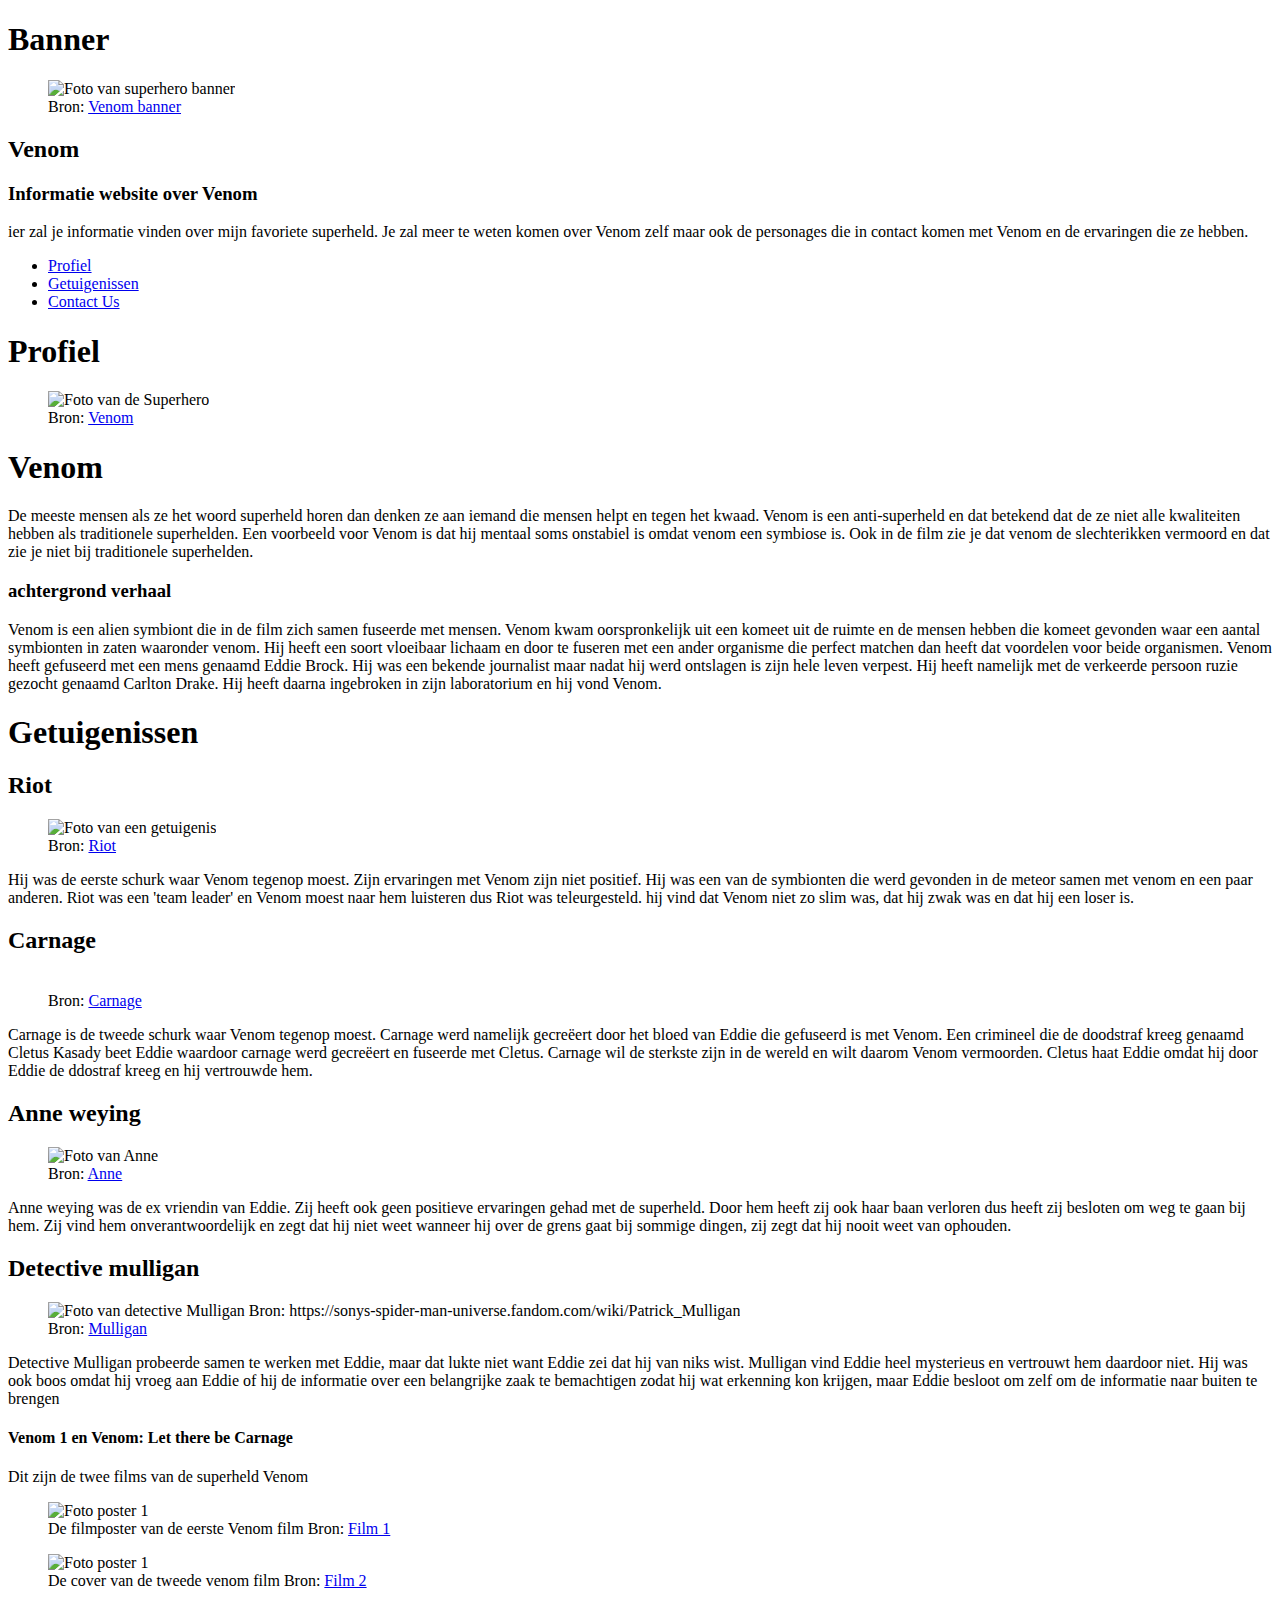
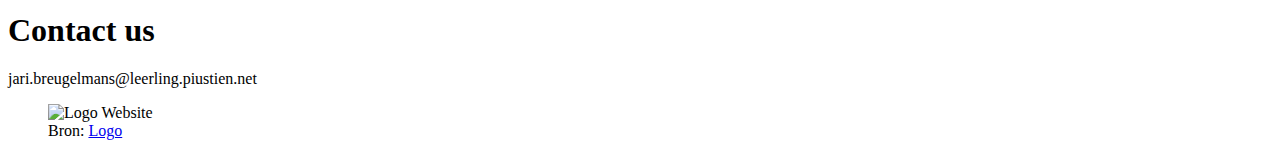
==== Index.html @ 2c0906f4 "Website" ====
<!DOCTYPE html>
<html>
    <head>

        <title>Superhero website</title>

        <style>
          
        </style>

    </head>
    <body>
        <header id="Bovenkant">

            <h1>Banner</h1>

        <figure>

            <img src="Foto's-website/Venom banner.jpg" alt="Foto van superhero banner" width="1300px" height="300px">

            <figcaption> Bron: <a href="https://filmspell.com/marvels-venom-2018-movie-review/" >Venom banner</a> </figcaption>

        </figure>

            <H2>Venom</H2>

            <H3>Informatie website over Venom </H3>

            <p>ier zal je informatie vinden over mijn favoriete superheld. Je zal meer te weten komen over Venom zelf maar ook de personages die in contact komen met Venom en de ervaringen die ze hebben. 
            </p>

        </header>
        <nav> 
            <ul>
                <li> <a href="#Profiel-nav">Profiel</a> </li>
                <li> <a href="#Getuigenissen-nav">Getuigenissen</a> </li>
                <li> <a href="#ContactUs-nav">Contact Us</a> </li>
            </ul>
        </nav>

        <H1 id="Profiel-nav">Profiel</H1>

    <section class="Profiel">

        <article class="Profiel-Venom">

        <figure>

            <img src="Foto's-website/Venom.webp" alt="Foto van de Superhero" width="500px">

            <figcaption> Bron: <a href="https://www.cnet.com/culture/entertainment/venom-let-there-be-carnage-end-credits-scene-is-more-important-than-the-movie-itself/">Venom</a> </figcaption>

        </figure>
        
            <h1>Venom</h1>
        
            <p class="anti-superheld">De meeste mensen als ze het woord superheld horen dan denken ze aan
            iemand die mensen helpt en tegen het kwaad. Venom is een anti-superheld
            en dat betekend dat de ze niet alle kwaliteiten hebben als traditionele superhelden. Een voorbeeld voor Venom
            is dat hij mentaal soms onstabiel is omdat venom een symbiose is. Ook in de film zie je dat venom de slechterikken vermoord en
             dat zie je niet bij traditionele superhelden. 
            </p>

        </article>

            
        <article class="Backstory">

            <H3>achtergrond verhaal</H3>

            <p id="Venom-achtergrond">Venom is een alien symbiont die in de film zich samen fuseerde met mensen. Venom kwam oorspronkelijk uit een komeet uit de ruimte en de mensen hebben die komeet gevonden waar een aantal symbionten in zaten waaronder venom. Hij heeft een soort vloeibaar lichaam en door te fuseren met een ander organisme die perfect matchen dan heeft dat voordelen voor beide organismen. Venom heeft gefuseerd met een mens genaamd Eddie Brock. Hij was een bekende journalist maar nadat hij werd ontslagen is zijn hele leven verpest. Hij heeft namelijk met de verkeerde persoon ruzie gezocht genaamd Carlton Drake. Hij heeft daarna ingebroken in zijn laboratorium en hij vond Venom.</p>

        </article>

    </section>

        <h1 id="Getuigenissen-nav">Getuigenissen</h1>

    <section class="Getuigenissen">

        <article class="Riot-ervaringen">  

            <h2>Riot</h2>

        <figure>
            <img src="Foto's-website/Riot.webp" alt="Foto van een getuigenis" width="500px">

            <figcaption> Bron: <a href="https://villains.fandom.com/wiki/Riot_(Sony%27s_Marvel_Universe)">Riot</a> </figcaption>

        </figure>

            <p>Hij was de eerste schurk waar Venom tegenop moest. Zijn ervaringen met Venom zijn niet positief. Hij was een van de symbionten die werd gevonden in de meteor samen met venom en een paar anderen. Riot was een 'team leader' en Venom moest naar hem luisteren dus Riot was teleurgesteld. hij vind dat Venom niet zo slim was, dat hij zwak was en dat hij een loser is. </p>

        </article> 
        
        <article class="Carnage-ervaringen">

            <h2>Carnage</h2>
        <figure>

            <img src="Foto's-website/Carnage.webp" alt="" width="500px">

            <figcaption> Bron: <a href="https://www.gq.com/story/venom-let-there-be-carnage-trailer-reaction">Carnage</a> </figcaption>

        </figure>

            <p>Carnage is de tweede schurk waar Venom tegenop moest. Carnage werd namelijk gecreëert door het bloed van Eddie die gefuseerd is met Venom. Een crimineel die de doodstraf kreeg genaamd Cletus Kasady beet Eddie waardoor carnage werd gecreëert en fuseerde met Cletus. Carnage wil de sterkste zijn in de wereld en wilt daarom Venom vermoorden. Cletus haat Eddie omdat hij door Eddie de ddostraf kreeg en hij vertrouwde hem.   </p>

        </article>

        <article class="Anne-ervaringen">

            <H2>Anne weying</H2>
        <figure>

            <img src="Foto's-website/Anne.webp" alt="Foto van Anne" height="400px">

            <figcaption>Bron: <a href="https://marvel-movies.fandom.com/wiki/Anne_Weying">Anne</a> </figcaption>

        </figure>

            <p>Anne weying was de ex vriendin van Eddie. Zij heeft ook geen positieve ervaringen gehad met de superheld. Door hem heeft zij ook haar baan verloren dus heeft zij besloten om weg te gaan bij hem. Zij vind hem onverantwoordelijk en zegt dat hij niet weet wanneer hij over de grens gaat bij sommige dingen, zij zegt dat hij nooit weet van ophouden.</p>

        </article>

        <article class="Mulligan-ervaringen">

            <H2>Detective mulligan</H2>
        <figure>
            <img id="Mulligan" src="Foto's-website/Mulligan.webp" alt="Foto van detective Mulligan Bron: https://sonys-spider-man-universe.fandom.com/wiki/Patrick_Mulligan" height="400px">

            <figcaption>Bron: <a href="https://sonys-spider-man-universe.fandom.com/wiki/Patrick_Mulligan">Mulligan </a></figcaption>

        </figure>

            <p>Detective Mulligan probeerde samen te werken met Eddie, maar dat lukte niet want Eddie zei dat hij van niks wist. Mulligan vind Eddie heel mysterieus en vertrouwt hem daardoor niet. Hij was ook boos omdat hij vroeg aan Eddie of hij de informatie over een belangrijke zaak te bemachtigen zodat hij wat erkenning kon krijgen, maar Eddie besloot om zelf om de informatie naar buiten te brengen </p>

        </article>

    </section>

    <aside id="Zijkant">

            <H4>Venom 1 en Venom: Let there be Carnage</H4>

            <p>Dit zijn de twee films van de superheld Venom</p>

        <figure>

            <img id="SideBar" src="Foto's-website/Film poster 1.jpg" alt="Foto poster 1" height="400px" width="300px">

            <figcaption> De filmposter van de eerste Venom film Bron: <a href="https://www.amazon.de/-/en/Venom-Movie-Poster-Tongue-Inches/dp/B07G6W6X91">Film 1</a> </figcaption>

        </figure>

        <figure>

            <img id="SideBar" src="Foto's-website/Film poster 2.jpg" alt="Foto poster 1" height="400px" width="300px">

            <figcaption> De cover van de tweede venom film Bron: <a href="https://www.imdb.com/title/tt7097896/">Film 2</a> </figcaption>

        </figure>

    </aside>
    <footer id="Onderkant">

        <H1 id="ContactUs-nav">Contact us </H1>

        <p>jari.breugelmans@leerling.piustien.net</p>

    <figure>

        <img src="Foto's-website/Logo.jpg" alt="Logo Website" width="200px" height="300px">

        <figcaption>Bron: <a href="https://www.peakpx.com/en/search?q=venom+logo"> Logo </a> </figcaption>

    </figure>

    </footer>    

    </body>
    
</html>
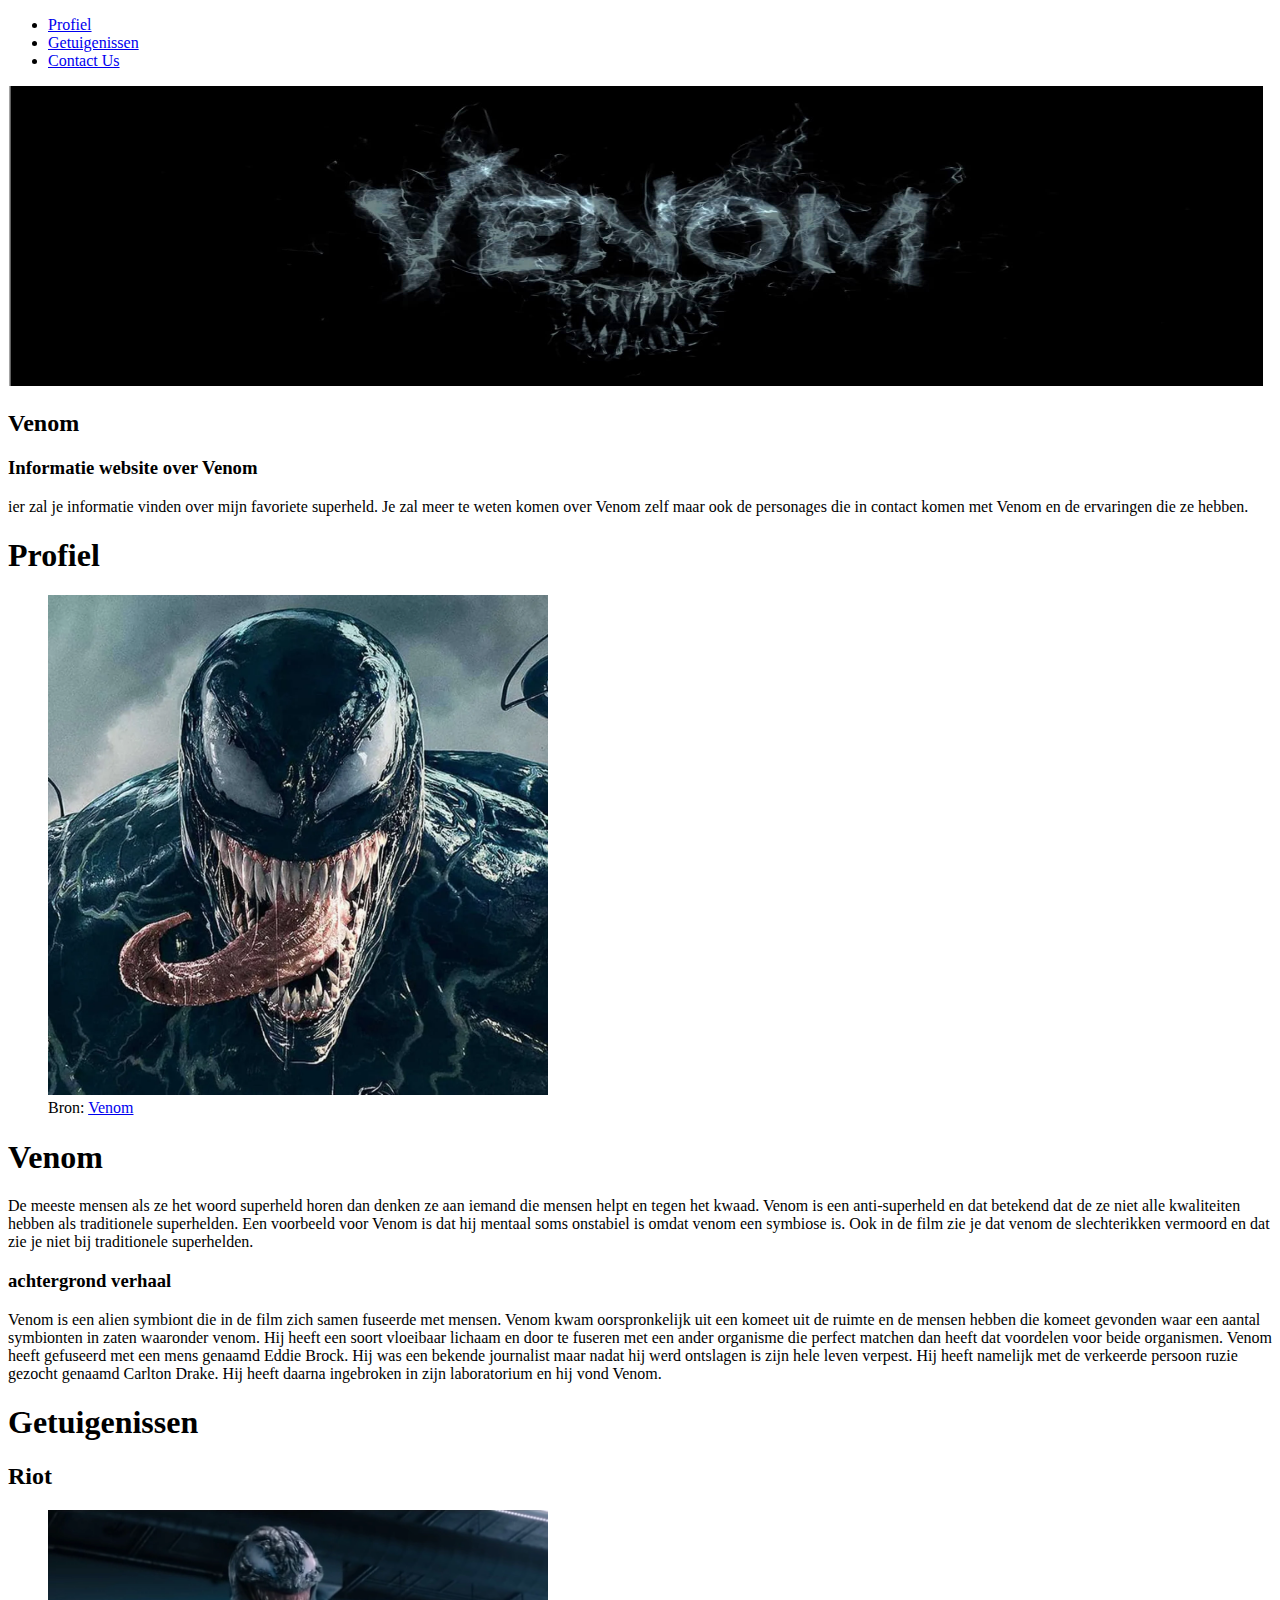
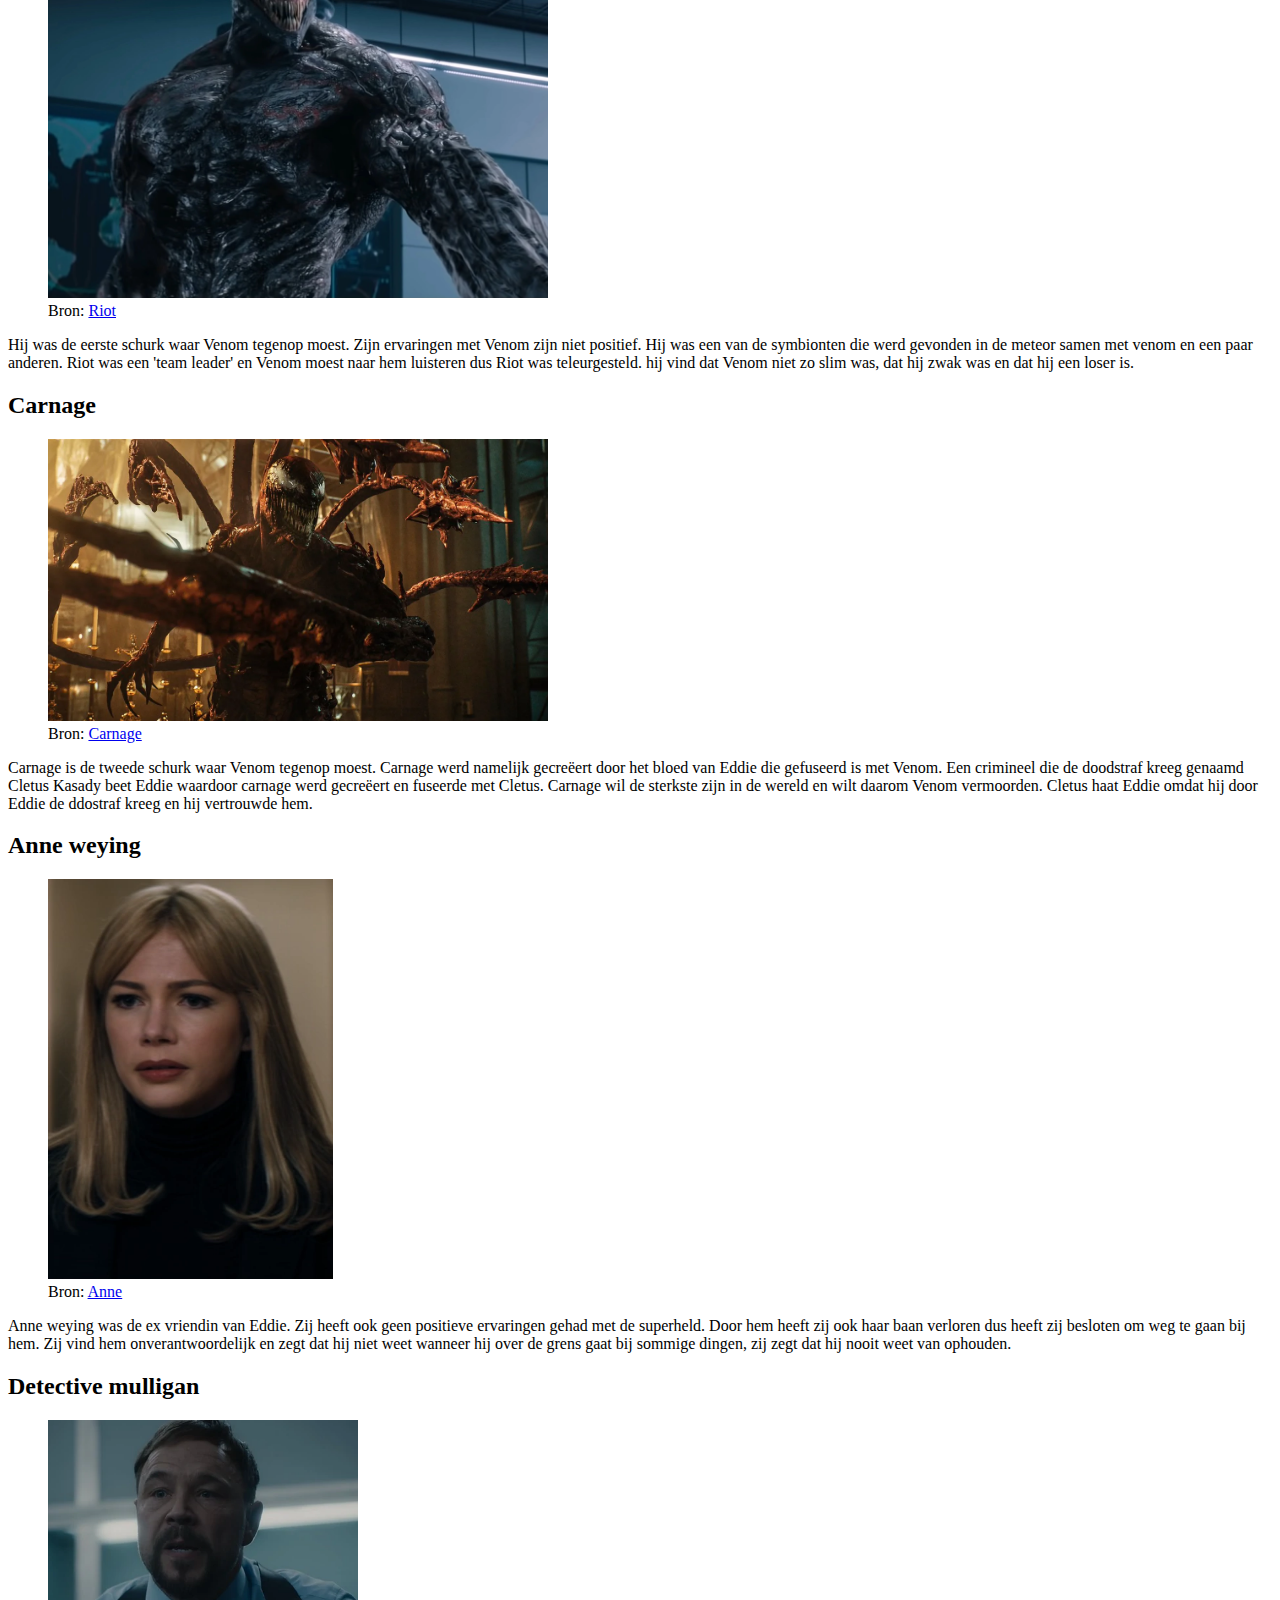
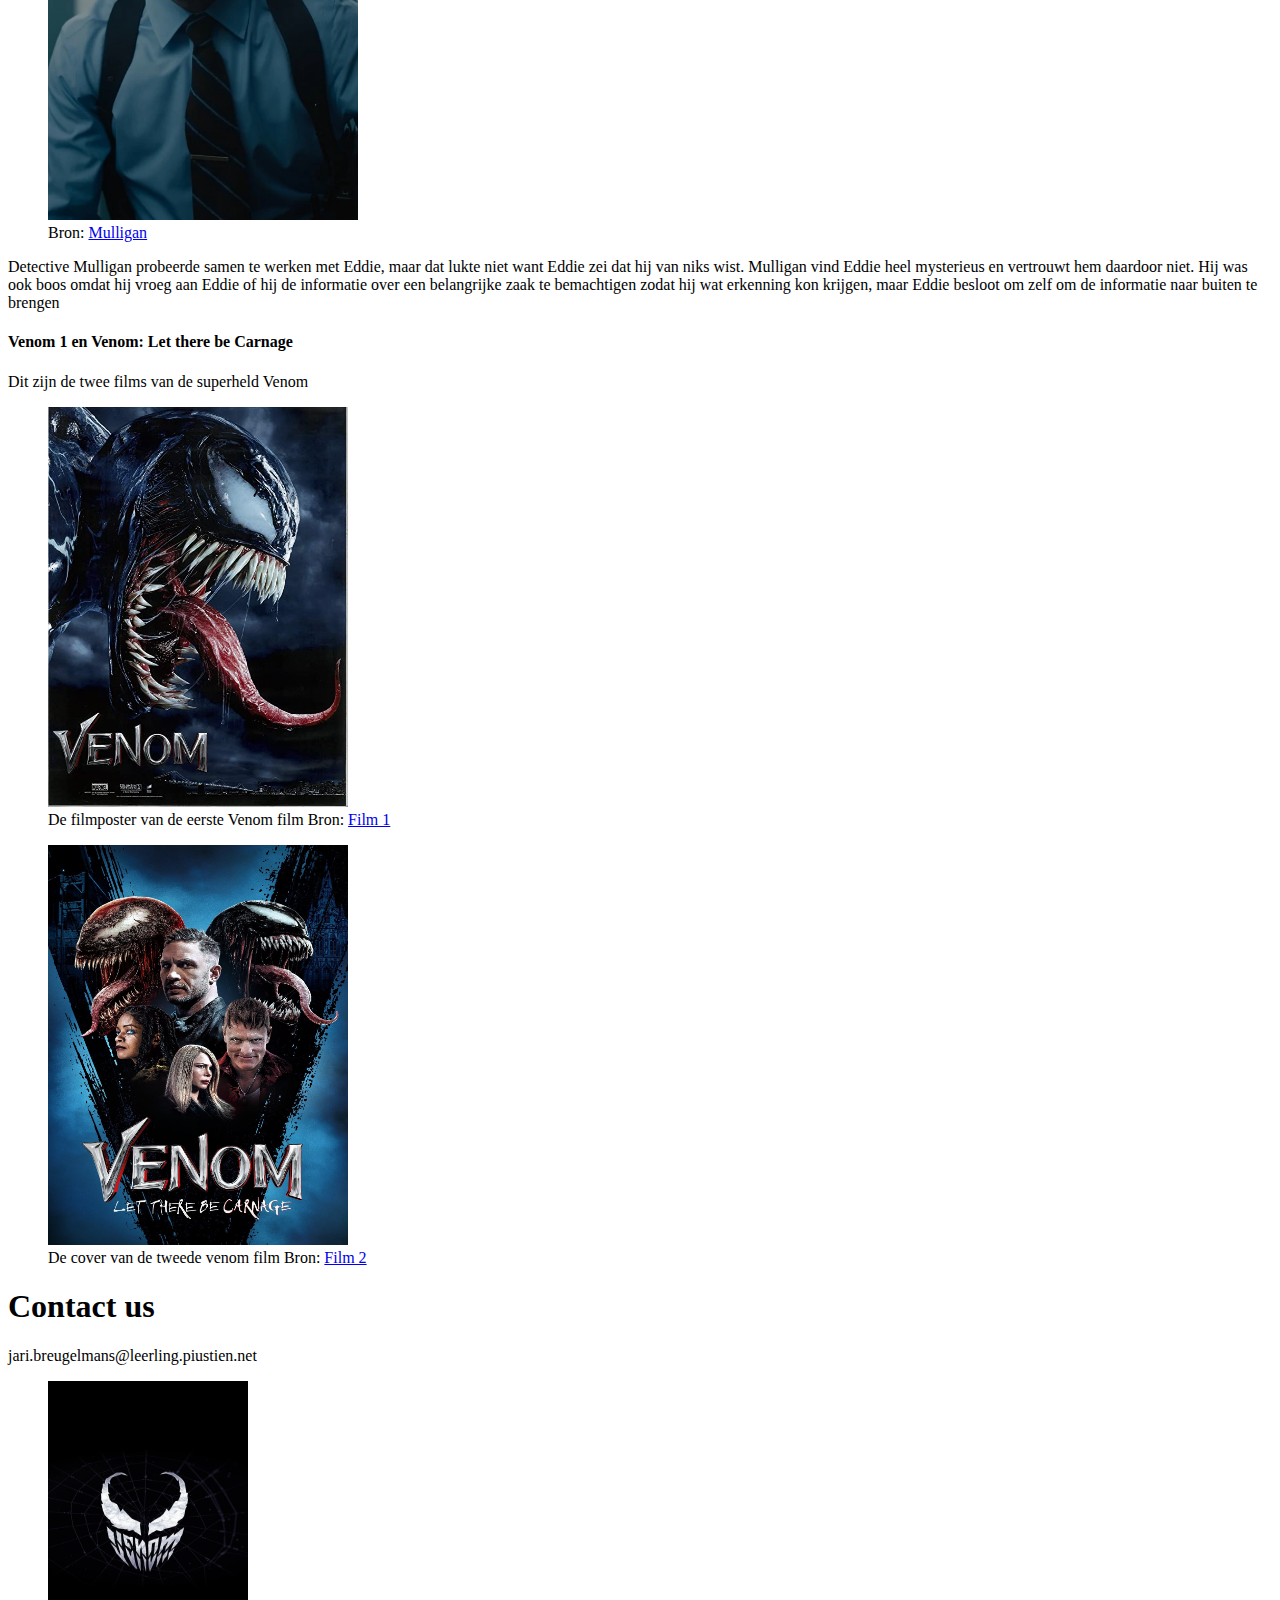
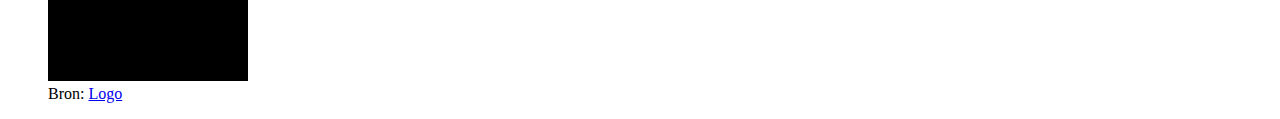
==== commit 187d1c43: "W" ====
--- a/Index.html
+++ b/Index.html
@@ -4,23 +4,33 @@
 
         <title>Superhero website</title>
 
-        <style>
-          
-        </style>
+        <link rel="stylesheet" href="composition.css">
+        <link rel="stylesheet" href="utilities.css">
+        <link rel="stylesheet" href="Blocks.css">
 
     </head>
+
     <body>
+
+        <nav id="navigatiebalk"> 
+            <ul>
+                <li> <a href="#Profiel-nav">Profiel</a> </li>
+                <li> <a href="#Getuigenissen-nav">Getuigenissen</a> </li>
+                <li> <a href="#ContactUs-nav">Contact Us</a> </li>
+            </ul>
+        </nav>
+
         <header id="Bovenkant">
 
-            <h1>Banner</h1>
+            
 
-        <figure>
+        
 
-            <img src="Foto's-website/Venom banner.jpg" alt="Foto van superhero banner" width="1300px" height="300px">
+            <img src="Foto's-website/Venom banner.jpg" class="Venom-banner" alt="Foto van superhero banner">
 
-            <figcaption> Bron: <a href="https://filmspell.com/marvels-venom-2018-movie-review/" >Venom banner</a> </figcaption>
+            
 
-        </figure>
+      
 
             <H2>Venom</H2>
 
@@ -30,13 +40,7 @@
             </p>
 
         </header>
-        <nav> 
-            <ul>
-                <li> <a href="#Profiel-nav">Profiel</a> </li>
-                <li> <a href="#Getuigenissen-nav">Getuigenissen</a> </li>
-                <li> <a href="#ContactUs-nav">Contact Us</a> </li>
-            </ul>
-        </nav>
+        
 
         <H1 id="Profiel-nav">Profiel</H1>
 
--- a/composition.css
+++ b/composition.css
@@ -0,0 +1,34 @@
+#navigatiebalk{
+    
+}
+
+.Venom-banner{
+
+    margin: 0px;
+    width: 1255px;
+    height: 300px;
+
+}
+
+
+
+
+
+
+
+
+
+
+
+
+
+
+
+
+
+
+
+@media only screen and (max-width:700px) {
+
+}
+    
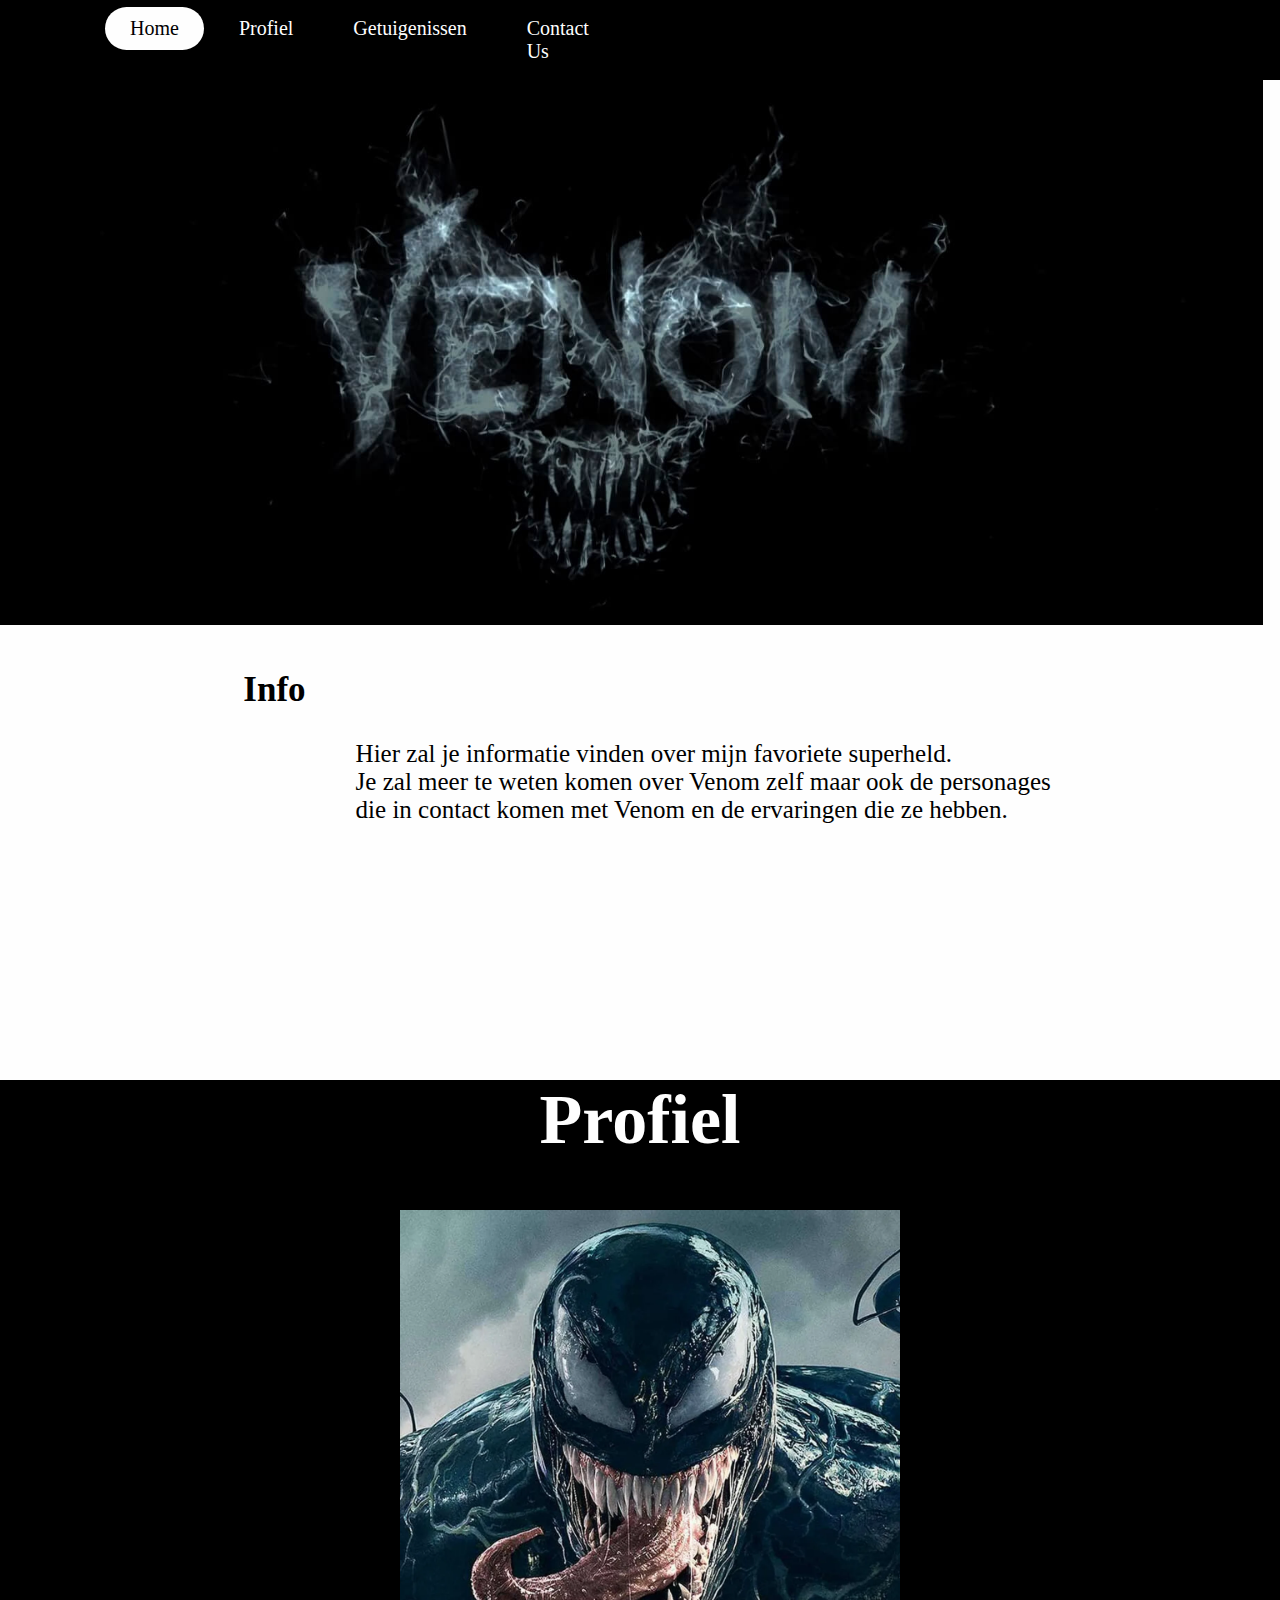
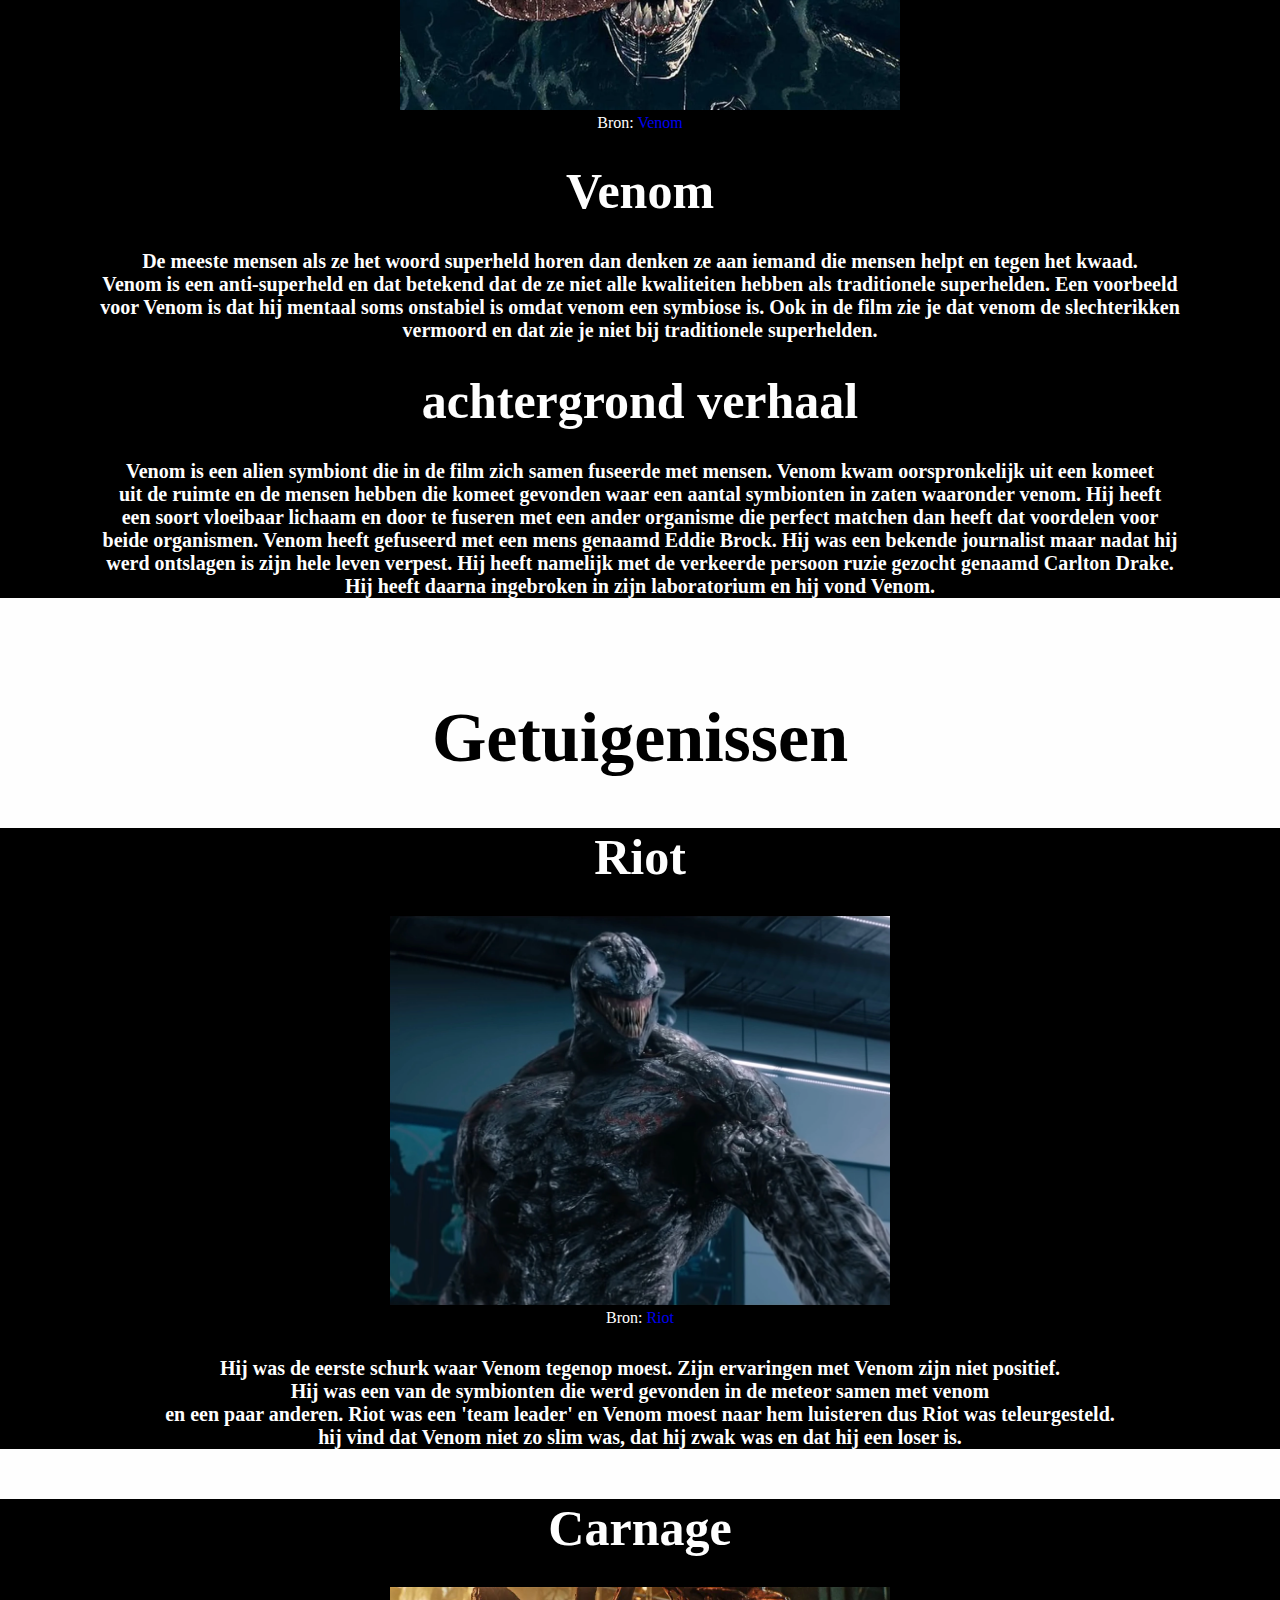
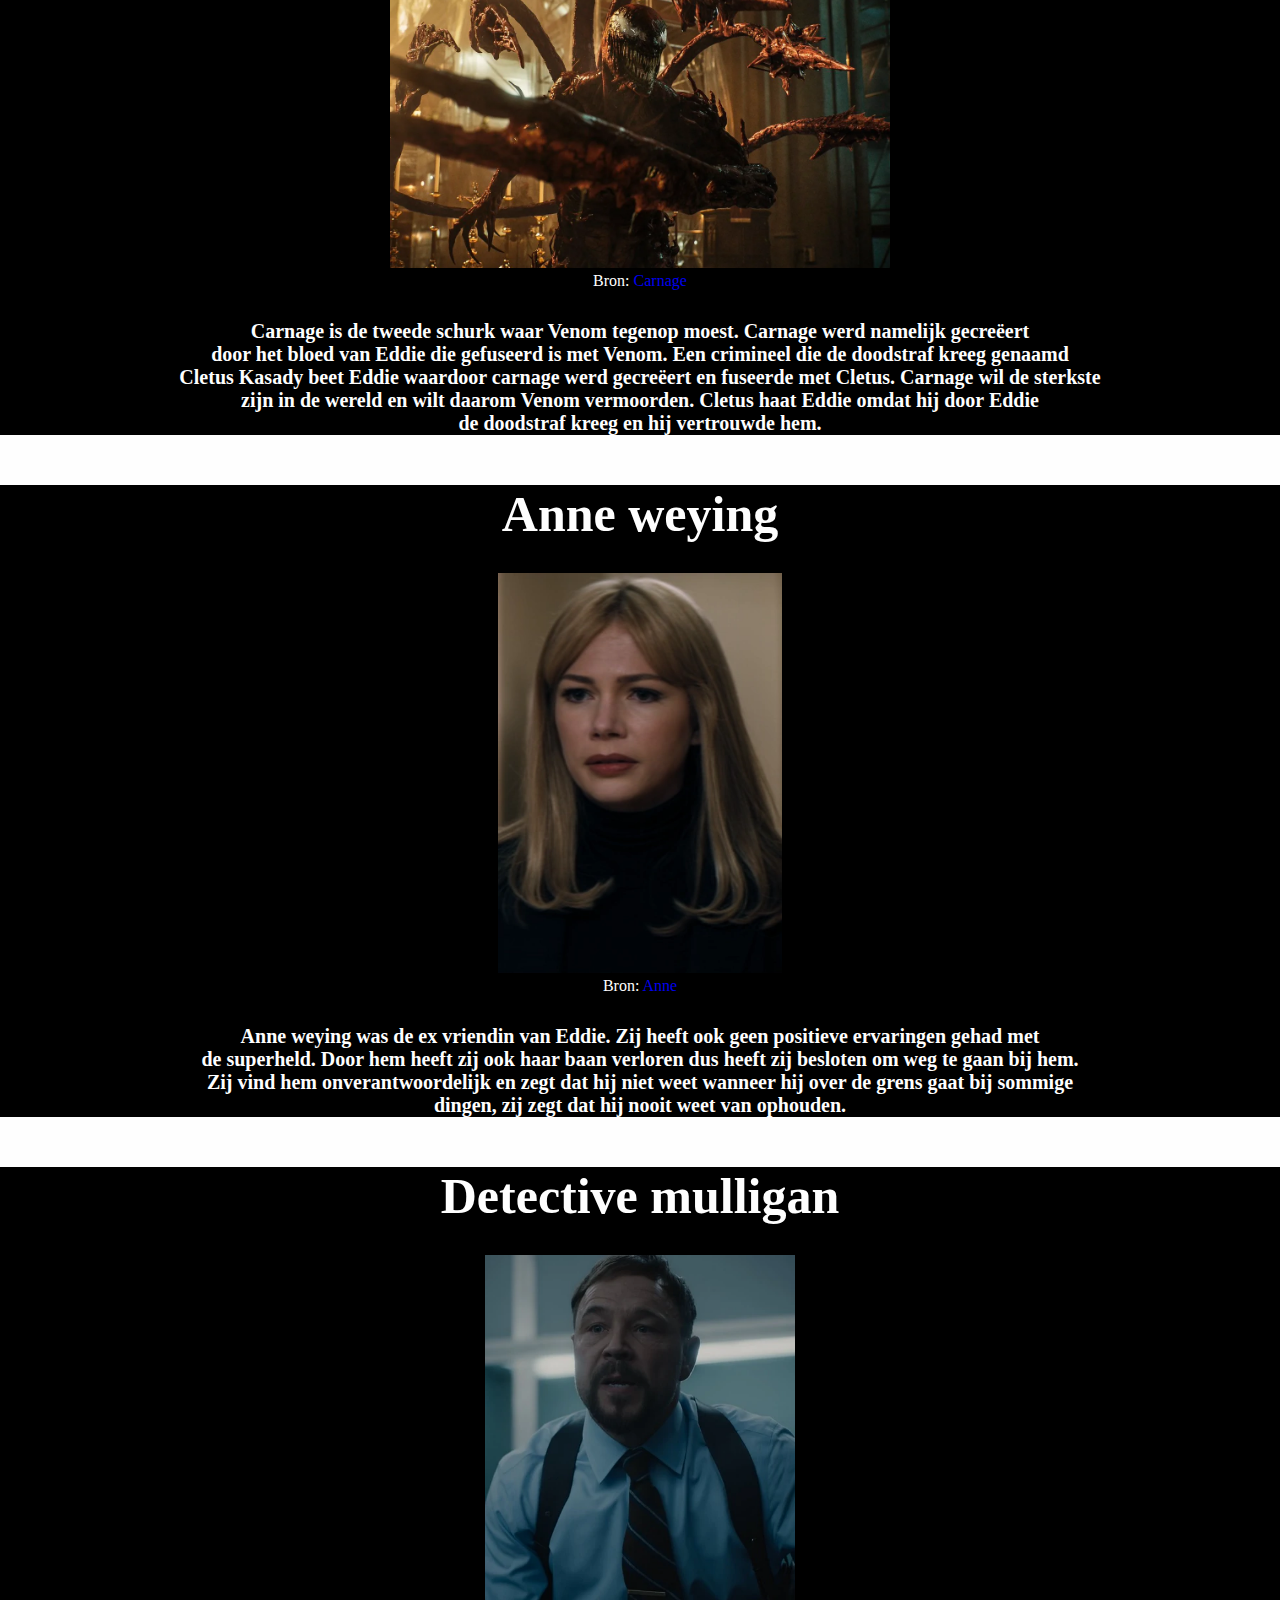
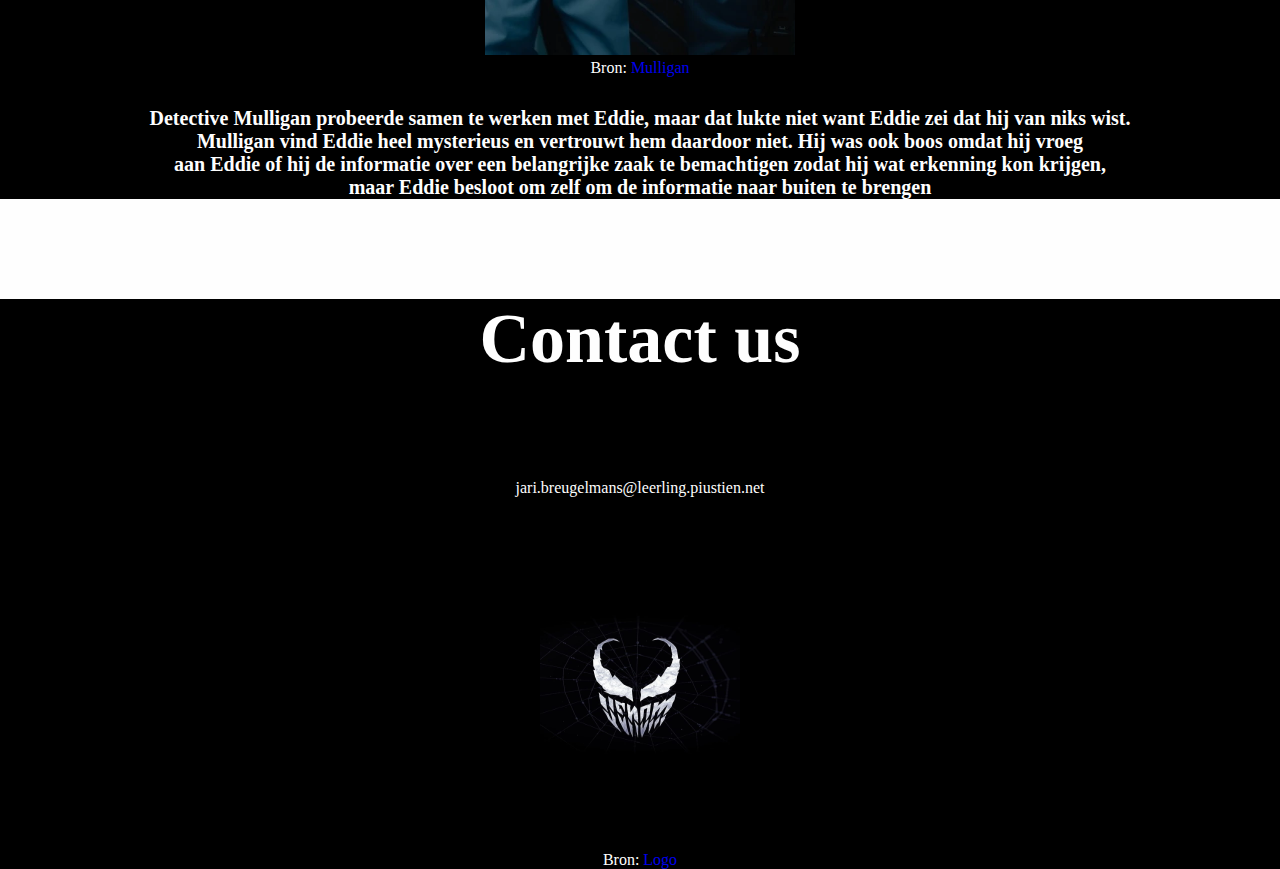
==== commit f2accc7d: "HTML en CSS website superheld" ====
--- a/Index.html
+++ b/Index.html
@@ -1,7 +1,7 @@
 <!DOCTYPE html>
 <html>
     <head>
-
+        <meta name="viewport" content="width=device-width, initial-scale=1.0">
         <title>Superhero website</title>
 
         <link rel="stylesheet" href="composition.css">
@@ -12,56 +12,69 @@
 
     <body>
 
-        <nav id="navigatiebalk"> 
-            <ul>
-                <li> <a href="#Profiel-nav">Profiel</a> </li>
-                <li> <a href="#Getuigenissen-nav">Getuigenissen</a> </li>
-                <li> <a href="#ContactUs-nav">Contact Us</a> </li>
-            </ul>
-        </nav>
+        
 
         <header id="Bovenkant">
 
-            
+            <div class="nav">
+                <div class="line"></div>
+                <div class="line"></div>
+                <div class="line"></div>
+            </div>
+
+            <nav id="navigatiebalk"> 
+                <ul>
+                    <li> <a href="#home-nav" class="home"> Home</a> </li>
+                    <li> <a href="#Profiel-nav">Profiel</a> </li>
+                    <li> <a href="#Getuigenissen-nav">Getuigenissen</a> </li>
+                    <li> <a href="#ContactUs-nav">Contact Us</a> </li>
+                </ul>
+            </nav>
+        
+
+            <img src="Foto's-website/Venom banner.jpg" class="Venom-banner" alt="Foto van superhero banner" >
 
         
 
-            <img src="Foto's-website/Venom banner.jpg" class="Venom-banner" alt="Foto van superhero banner">
+            <H3 class="Info">Info </H3>
+            <div class="text-container">
+                <p >Hier zal je informatie vinden over mijn favoriete superheld.<br>Je zal meer te weten komen over Venom zelf maar ook de personages<br> die in contact komen met Venom en de ervaringen die ze hebben. 
+                </p>
+            </div>
 
-            
-
-      
-
-            <H2>Venom</H2>
-
-            <H3>Informatie website over Venom </H3>
-
-            <p>ier zal je informatie vinden over mijn favoriete superheld. Je zal meer te weten komen over Venom zelf maar ook de personages die in contact komen met Venom en de ervaringen die ze hebben. 
-            </p>
 
         </header>
-        
 
-        <H1 id="Profiel-nav">Profiel</H1>
+        <script>
+            nav = document.querySelector(".nav");
+            nav.onclick = function() {
+                navBar = document.querySelector("#navigatiebalk");
+                navBar.classList.toggle("home");
+            }
+        </script>
 
-    <section class="Profiel">
 
-        <article class="Profiel-Venom">
 
-        <figure>
+<section class="Profiel">
 
-            <img src="Foto's-website/Venom.webp" alt="Foto van de Superhero" width="500px">
+    <H1 id="Profiel-nav">Profiel</H1>
 
-            <figcaption> Bron: <a href="https://www.cnet.com/culture/entertainment/venom-let-there-be-carnage-end-credits-scene-is-more-important-than-the-movie-itself/">Venom</a> </figcaption>
+    <article class="Profiel-Venom">
 
-        </figure>
-        
-            <h1>Venom</h1>
+    
+
+        <img src="Foto's-website/Venom.webp" alt="Foto van de Superhero" class="Venom-profiel">
+
+        <figcaption class="caption-venom"> 
+            Bron: <a href="https://www.cnet.com/culture/entertainment/venom-let-there-be-carnage-end-credits-scene-is-more-important-than-the-movie-itself/">Venom</a> 
+        </figcaption>
+
+        <h1 class="Kop-Venom-Profiel">Venom</h1>
         
             <p class="anti-superheld">De meeste mensen als ze het woord superheld horen dan denken ze aan
-            iemand die mensen helpt en tegen het kwaad. Venom is een anti-superheld
-            en dat betekend dat de ze niet alle kwaliteiten hebben als traditionele superhelden. Een voorbeeld voor Venom
-            is dat hij mentaal soms onstabiel is omdat venom een symbiose is. Ook in de film zie je dat venom de slechterikken vermoord en
+            iemand die mensen helpt en tegen het kwaad.<br> Venom is een anti-superheld
+            en dat betekend dat de ze niet alle kwaliteiten hebben als traditionele superhelden. Een voorbeeld<br> voor Venom
+            is dat hij mentaal soms onstabiel is omdat venom een symbiose is. Ook in de film zie je dat venom de slechterikken<br> vermoord en
              dat zie je niet bij traditionele superhelden. 
             </p>
 
@@ -70,107 +83,84 @@
             
         <article class="Backstory">
 
-            <H3>achtergrond verhaal</H3>
+            <H3 class="profiel-achtergrond">achtergrond verhaal</H3>
 
-            <p id="Venom-achtergrond">Venom is een alien symbiont die in de film zich samen fuseerde met mensen. Venom kwam oorspronkelijk uit een komeet uit de ruimte en de mensen hebben die komeet gevonden waar een aantal symbionten in zaten waaronder venom. Hij heeft een soort vloeibaar lichaam en door te fuseren met een ander organisme die perfect matchen dan heeft dat voordelen voor beide organismen. Venom heeft gefuseerd met een mens genaamd Eddie Brock. Hij was een bekende journalist maar nadat hij werd ontslagen is zijn hele leven verpest. Hij heeft namelijk met de verkeerde persoon ruzie gezocht genaamd Carlton Drake. Hij heeft daarna ingebroken in zijn laboratorium en hij vond Venom.</p>
+            <p class="Venom-achtergrond">Venom is een alien symbiont die in de film zich samen fuseerde met mensen. Venom kwam oorspronkelijk uit een komeet<br> uit de ruimte en de mensen hebben die komeet gevonden waar een aantal symbionten in zaten waaronder venom. Hij heeft<br> een soort vloeibaar lichaam en door te fuseren met een ander organisme die perfect matchen dan heeft dat voordelen voor<br> beide organismen. Venom heeft gefuseerd met een mens genaamd Eddie Brock. Hij was een bekende journalist maar nadat hij<br> werd ontslagen is zijn hele leven verpest. Hij heeft namelijk met de verkeerde persoon ruzie gezocht genaamd Carlton Drake.<br> Hij heeft daarna ingebroken in zijn laboratorium en hij vond Venom.</p>
 
         </article>
 
     </section>
 
+    <section class="Getuigenissen">
+
         <h1 id="Getuigenissen-nav">Getuigenissen</h1>
-
-    <section class="Getuigenissen">
 
         <article class="Riot-ervaringen">  
 
-            <h2>Riot</h2>
+            <h2 class="kop-riot">Riot</h2>
 
         <figure>
-            <img src="Foto's-website/Riot.webp" alt="Foto van een getuigenis" width="500px">
+            <img src="Foto's-website/Riot.webp" alt="Foto van een getuigenis" class="Riot-foto">
 
-            <figcaption> Bron: <a href="https://villains.fandom.com/wiki/Riot_(Sony%27s_Marvel_Universe)">Riot</a> </figcaption>
+            <figcaption class="caption-riot"> Bron: <a href="https://villains.fandom.com/wiki/Riot_(Sony%27s_Marvel_Universe)">Riot</a> </figcaption>
 
         </figure>
 
-            <p>Hij was de eerste schurk waar Venom tegenop moest. Zijn ervaringen met Venom zijn niet positief. Hij was een van de symbionten die werd gevonden in de meteor samen met venom en een paar anderen. Riot was een 'team leader' en Venom moest naar hem luisteren dus Riot was teleurgesteld. hij vind dat Venom niet zo slim was, dat hij zwak was en dat hij een loser is. </p>
+            <p class="getuigenis-riot">Hij was de eerste schurk waar Venom tegenop moest. Zijn ervaringen met Venom zijn niet positief.<br> Hij was een van de symbionten die werd gevonden in de meteor samen met venom<br> en een paar anderen. Riot was een 'team leader' en Venom moest naar hem luisteren dus Riot was teleurgesteld.<br> hij vind dat Venom niet zo slim was, dat hij zwak was en dat hij een loser is. </p>
 
         </article> 
         
         <article class="Carnage-ervaringen">
 
-            <h2>Carnage</h2>
+            <h2 class="kop-carnage">Carnage</h2>
         <figure>
 
-            <img src="Foto's-website/Carnage.webp" alt="" width="500px">
+            <img src="Foto's-website/Carnage.webp" alt="" class="carnage-foto">
 
-            <figcaption> Bron: <a href="https://www.gq.com/story/venom-let-there-be-carnage-trailer-reaction">Carnage</a> </figcaption>
+            <figcaption class="caption-carnage"> Bron: <a href="https://www.gq.com/story/venom-let-there-be-carnage-trailer-reaction">Carnage</a> </figcaption>
 
         </figure>
 
-            <p>Carnage is de tweede schurk waar Venom tegenop moest. Carnage werd namelijk gecreëert door het bloed van Eddie die gefuseerd is met Venom. Een crimineel die de doodstraf kreeg genaamd Cletus Kasady beet Eddie waardoor carnage werd gecreëert en fuseerde met Cletus. Carnage wil de sterkste zijn in de wereld en wilt daarom Venom vermoorden. Cletus haat Eddie omdat hij door Eddie de ddostraf kreeg en hij vertrouwde hem.   </p>
+            <p class="getuigenis-carnage">Carnage is de tweede schurk waar Venom tegenop moest. Carnage werd namelijk gecreëert<br> door het bloed van Eddie die gefuseerd is met Venom. Een crimineel die de doodstraf kreeg genaamd<br> Cletus Kasady beet Eddie waardoor carnage werd gecreëert en fuseerde met Cletus. Carnage wil de sterkste<br> zijn in de wereld en wilt daarom Venom vermoorden. Cletus haat Eddie omdat hij door Eddie<br> de doodstraf kreeg en hij vertrouwde hem.</p>
 
         </article>
 
         <article class="Anne-ervaringen">
 
-            <H2>Anne weying</H2>
+            <H2 class="kop-anne">Anne weying</H2>
         <figure>
 
-            <img src="Foto's-website/Anne.webp" alt="Foto van Anne" height="400px">
+            <img src="Foto's-website/Anne.webp" alt="Foto van Anne" class="anne-foto">
 
-            <figcaption>Bron: <a href="https://marvel-movies.fandom.com/wiki/Anne_Weying">Anne</a> </figcaption>
+            <figcaption class="caption-anne">Bron: <a href="https://marvel-movies.fandom.com/wiki/Anne_Weying">Anne</a> </figcaption>
 
         </figure>
 
-            <p>Anne weying was de ex vriendin van Eddie. Zij heeft ook geen positieve ervaringen gehad met de superheld. Door hem heeft zij ook haar baan verloren dus heeft zij besloten om weg te gaan bij hem. Zij vind hem onverantwoordelijk en zegt dat hij niet weet wanneer hij over de grens gaat bij sommige dingen, zij zegt dat hij nooit weet van ophouden.</p>
+            <p class="getuigenis-anne">Anne weying was de ex vriendin van Eddie. Zij heeft ook geen positieve ervaringen gehad met<br> de superheld. Door hem heeft zij ook haar baan verloren dus heeft zij besloten om weg te gaan bij hem.<br> Zij vind hem onverantwoordelijk en zegt dat hij niet weet wanneer hij over de grens gaat bij sommige<br> dingen, zij zegt dat hij nooit weet van ophouden.</p>
 
         </article>
 
         <article class="Mulligan-ervaringen">
 
-            <H2>Detective mulligan</H2>
+            <H2 class="kop-mulligan">Detective mulligan</H2>
         <figure>
-            <img id="Mulligan" src="Foto's-website/Mulligan.webp" alt="Foto van detective Mulligan Bron: https://sonys-spider-man-universe.fandom.com/wiki/Patrick_Mulligan" height="400px">
+            <img src="Foto's-website/Mulligan.webp" alt="Foto van detective Mulligan" class="mulligan-foto">
 
-            <figcaption>Bron: <a href="https://sonys-spider-man-universe.fandom.com/wiki/Patrick_Mulligan">Mulligan </a></figcaption>
+            <figcaption class="caption-mulligan">Bron: <a href="https://sonys-spider-man-universe.fandom.com/wiki/Patrick_Mulligan">Mulligan </a></figcaption>
 
         </figure>
 
-            <p>Detective Mulligan probeerde samen te werken met Eddie, maar dat lukte niet want Eddie zei dat hij van niks wist. Mulligan vind Eddie heel mysterieus en vertrouwt hem daardoor niet. Hij was ook boos omdat hij vroeg aan Eddie of hij de informatie over een belangrijke zaak te bemachtigen zodat hij wat erkenning kon krijgen, maar Eddie besloot om zelf om de informatie naar buiten te brengen </p>
+            <p class="getuigenis-mulligan">Detective Mulligan probeerde samen te werken met Eddie, maar dat lukte niet want Eddie zei dat hij van niks wist.<br> Mulligan vind Eddie heel mysterieus en vertrouwt hem daardoor niet. Hij was ook boos omdat hij vroeg<br> aan Eddie of hij de informatie over een belangrijke zaak te bemachtigen zodat hij wat erkenning kon krijgen,<br> maar Eddie besloot om zelf om de informatie naar buiten te brengen </p>
 
         </article>
 
     </section>
 
-    <aside id="Zijkant">
-
-            <H4>Venom 1 en Venom: Let there be Carnage</H4>
-
-            <p>Dit zijn de twee films van de superheld Venom</p>
-
-        <figure>
-
-            <img id="SideBar" src="Foto's-website/Film poster 1.jpg" alt="Foto poster 1" height="400px" width="300px">
-
-            <figcaption> De filmposter van de eerste Venom film Bron: <a href="https://www.amazon.de/-/en/Venom-Movie-Poster-Tongue-Inches/dp/B07G6W6X91">Film 1</a> </figcaption>
-
-        </figure>
-
-        <figure>
-
-            <img id="SideBar" src="Foto's-website/Film poster 2.jpg" alt="Foto poster 1" height="400px" width="300px">
-
-            <figcaption> De cover van de tweede venom film Bron: <a href="https://www.imdb.com/title/tt7097896/">Film 2</a> </figcaption>
-
-        </figure>
-
-    </aside>
     <footer id="Onderkant">
 
         <H1 id="ContactUs-nav">Contact us </H1>
 
-        <p>jari.breugelmans@leerling.piustien.net</p>
+        <p class="contactInfo">jari.breugelmans@leerling.piustien.net</p>
 
     <figure>
 
@@ -181,7 +171,4 @@
     </figure>
 
     </footer>    
-
-    </body>
-    
-</html>+</body>  --- a/composition.css
+++ b/composition.css
@@ -1,34 +1,188 @@
-#navigatiebalk{
-    
+* {
+    margin: 0;
+    padding: 0;
+    list-style: none;
+    text-decoration: none;
+    font-family: "Google Sans Regular";
+    box-sizing: border-box;
+}
+
+body {
+    background: #fefefe;
+}
+
+header{
+    width: 100%;
+    height: 80px;
+    align-items: center;
+    justify-content: space-between;
+    padding: 0 100px ;
+}
+.logo{
+    font-size: 28px;
+    font-weight: bold;
+    color: #fefefe;
+}
+.nav {
+    display: none;
+}
+
+
+#navigatiebalk ul{
+   display: flex; 
+}
+#navigatiebalk ul li a {
+    display: block;
+    padding: 10px 25px;
+    border-radius: 50px;
+    margin: 0 5px;
 }
 
 .Venom-banner{
+    position: relative;
+    width: 1324.5px;
+    left: -680px;
+    top: 310px;
+}
+.Info {
+    position: relative;
+    left: -1700px;
+    top: 650px;
+}
 
-    margin: 0px;
-    width: 1255px;
-    height: 300px;
+.text-container {
+    position: relative;
+}
+.text-container p {
+    position: absolute;
+    top: 700px;
+    left: -1650px;
+    
+}
+    
+    
 
+
+.Profiel {
+    position: relative;
+    top: 1000px;
+
+}
+.Profiel #Profiel-nav {
+    text-align: center;
+}
+.Venom-profiel {
+    position: relative;
+    left: 400px;
+    width: 500px;
+    margin-top: 50px;
+}
+.caption-venom {
+    text-align: center;
+}
+.Kop-Venom-Profiel{
+    text-align: center;
+    margin: 30px;
+}
+.anti-superheld {
+    text-align: center;
+}
+.profiel-achtergrond {
+    text-align: center;
+    font-size: 50px;
+    margin: 30px;
+}
+.Venom-achtergrond {
+    text-align: center;
+    font-weight: bold;
+    font-size: 20px;
+
+}
+.Getuigenissen {
+    position: relative;
+    top: 1100px;
+}
+.Getuigenissen #Getuigenissen-nav {
+    text-align: center;
+    margin-bottom: 50px;
 }
 
 
+.Riot-ervaringen {
+    text-align: center;
+}
+.Riot-foto {
+    width: 500px;
+    margin-top: 30px;
+}
+.caption-riot {
+    margin-bottom: 30px;
+}
+
+.Carnage-ervaringen {
+    text-align: center;
+    
+}
+.kop-carnage {
+    margin-top: 50px;
+    margin-bottom: 30px;
+}
+.carnage-foto {
+    width: 500px;
+}
+.caption-carnage {
+    margin-bottom: 30px;
+}
+
+.Anne-ervaringen {
+    text-align: center;
+}
+.kop-anne {
+    margin-top: 50px;
+    margin-bottom: 30px;
+}
+.anne-foto {
+    height: 400px;
+}
+.caption-anne {
+    margin-bottom: 30px;
+}
+
+.Mulligan-ervaringen {
+    text-align: center;
+}
+.kop-mulligan {
+    margin-top: 50px;
+    margin-bottom: 30px;
+}
+.mulligan-foto {
+    height: 400px;
+}
+.caption-mulligan {
+    margin-bottom: 30px;
+}
+
+ #Onderkant {
+    text-align: center;
+    position: relative;
+    top: 1200px;
+ }
+ #ContactUs-nav {
+    margin-bottom: 100px;
+ }
+ .contactInfo {
+    margin-bottom: 50px;
+ }
+
+@media (max-width:400px) {
+    .Getuigenissen {
+        position: relative;
+        left: 450px;    
+    }
+    #Onderkant {
+        position: relative;
+        left: 450px;
+    }
+}    
 
 
-
-
-
-
-
-
-
-
-
-
-
-
-
-
-
-@media only screen and (max-width:700px) {
-
-}
-    
--- a/utilities.css
+++ b/utilities.css
@@ -0,0 +1,121 @@
+body {
+    background: #fefefe;
+}
+header {
+    background: black;
+    display: flex;
+}
+#navigatiebalk ul li a {
+    color: #fefefe;
+    font-size: 20px;
+    transition: 0.2s;
+}
+#navigatiebalk ul li a:hover {
+    color: black;
+    background: #fefefe;
+
+}
+#navigatiebalk ul li a.home {
+    color: black;
+    background: #fefefe;
+}
+.Info {
+    color: black;
+    font-size: 35px;
+}
+.text-container p {
+    font-size: 25px;
+}
+.Profiel {
+    color: #fefefe;
+    background-color: black;
+}
+.Profiel #Profiel-nav {
+    font-size: 70px;
+}
+.Kop-Venom-Profiel{
+    font-size: 50px;
+}
+.anti-superheld {
+    font-weight: bold;
+    font-size: 20px;
+}
+.profiel-achtergrond {
+    font-size: 50px;
+}
+.Venom-achtergrond {
+    font-weight: bold;
+    font-size: 20px;
+
+}
+
+.Getuigenissen #Getuigenissen-nav {
+    font-size: 70px;
+}
+
+.kop-riot {
+    font-size: 50px;
+}
+.Riot-ervaringen {
+    background-color: black;
+    color: #fefefe;
+}
+
+.getuigenis-riot {
+    font-size: 20px;
+    font-weight: bold;
+}
+.Carnage-ervaringen {
+    background-color: black;
+    color: #fefefe;
+    
+}
+.kop-carnage {
+    font-size: 50px;
+}
+
+
+.getuigenis-carnage {
+    font-size: 20px;
+    font-weight: bold;
+}
+.Anne-ervaringen {
+    background-color: black;
+    color: #fefefe;
+}
+.kop-anne {
+    font-size: 50px;
+}
+
+
+.getuigenis-anne {
+    font-size: 20px;
+    font-weight: bold;
+}
+.Mulligan-ervaringen {
+    background-color: black;
+    color: #fefefe;
+}
+.kop-mulligan {
+    font-size: 50px;
+}
+
+
+.getuigenis-mulligan {
+    font-size: 20px;
+    font-weight: bold;
+
+}
+ #Onderkant {
+    background-color:black;
+    color: #fefefe;
+ }
+ #ContactUs-nav {
+    font-size: 70px;
+ }
+ 
+
+
+
+
+
--- a/Blocks.css
+++ b/Blocks.css
@@ -0,0 +1,43 @@
+@media (max-width:400px) {
+    .Profiel{
+        text-align: center;
+    }
+    .Profiel #Profiel-nav {
+        padding-left: 500px;
+        font-size: 70px;
+    }
+    .caption-venom {
+        padding-left: 500px;
+        text-align: center;
+    }
+    .Kop-Venom-Profiel{
+        padding-left: 500px;
+        text-align: center;
+        font-size: 50px;
+        margin: 30px;
+    }
+    .anti-superheld {
+        position: relative;
+        left: 450px;
+        font-weight: bold;
+        font-size: 20px;
+    }
+    .profiel-achtergrond {
+        position: relative;
+        left: 450px;
+        font-size: 50px;
+        margin: 30px;
+    }
+    .Venom-achtergrond {
+        position: relative;
+        left: 450px;
+        
+    
+    }
+    
+    body {
+        background: black;
+        color: #fefefe;
+        
+    }
+}